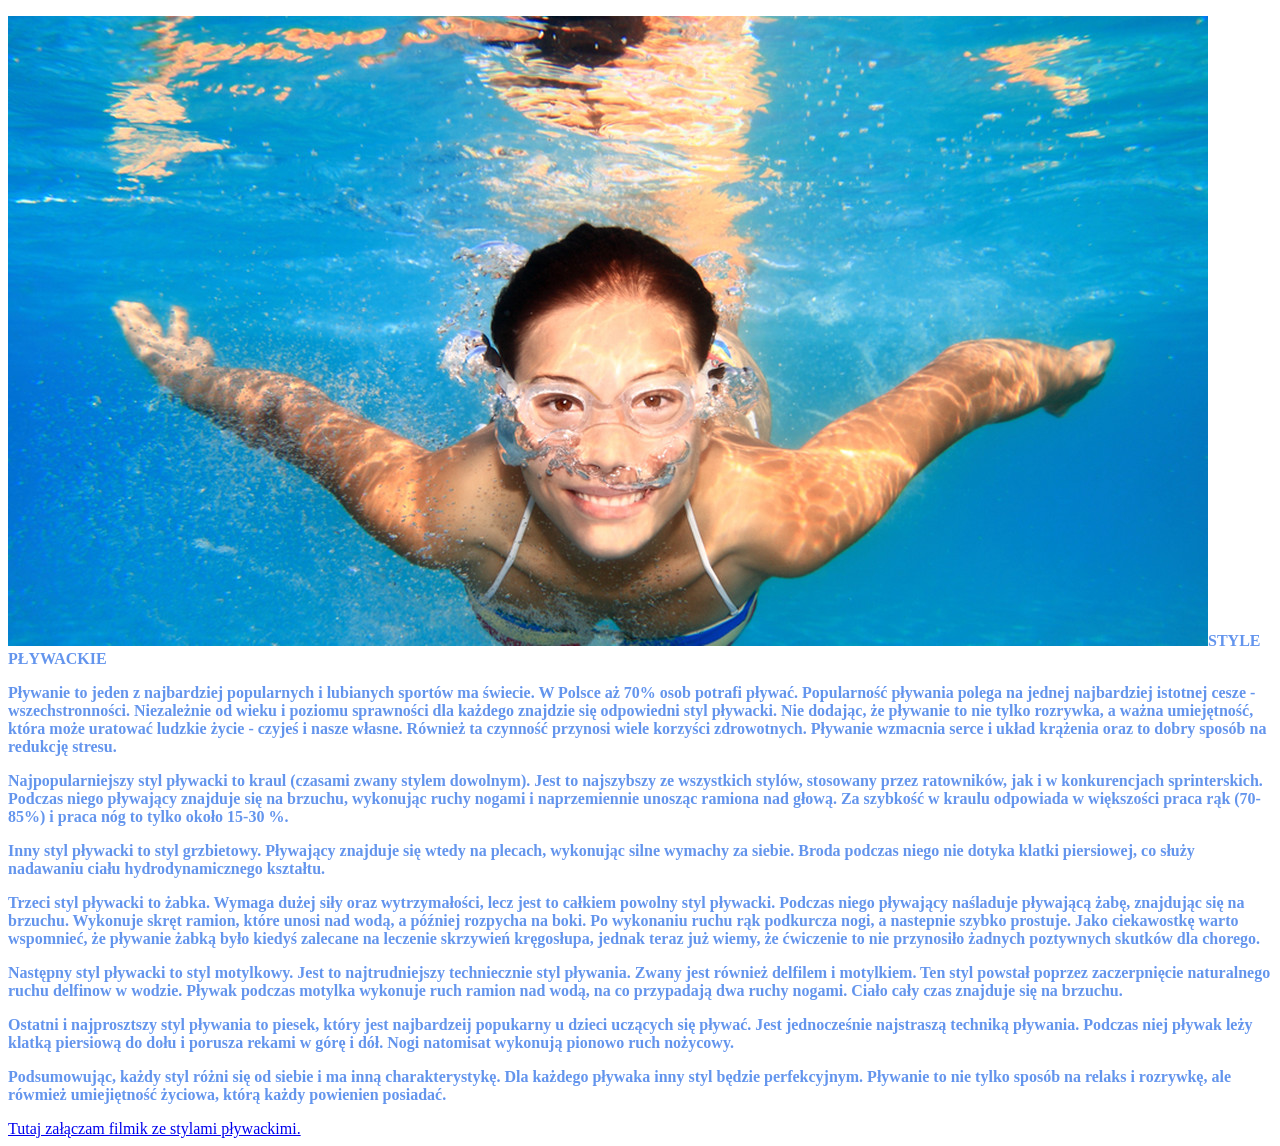
==== index.html @ d26239af "Add files via upload" ====
<!DOCTYPE html>
<html lang="en">
<head>
    <link rel="stylesheet" href="style.css">
    <meta charset="UTF-8">
    <meta http-equiv="X-UA-Compatible" content="IE=edge">
    <meta name="viewport" content="width=device-width, initial-scale=1.0">
    <title>Document</title>
</head>
<body>
    
<p><b><img src="plywanie (1).jpg" alt="">STYLE PŁYWACKIE</b></p>



<p>Pływanie to jeden z najbardziej popularnych i lubianych sportów ma świecie. W Polsce aż 70% osob potrafi pływać. Popularność pływania polega na jednej najbardziej istotnej cesze - wszechstronności. Niezależnie od wieku i poziomu sprawności dla każdego znajdzie się odpowiedni styl pływacki. Nie dodając, że pływanie to nie tylko rozrywka, a ważna umiejętność, która może uratować ludzkie życie - czyjeś i nasze własne. Również ta czynność przynosi wiele korzyści zdrowotnych. Pływanie wzmacnia serce i układ krążenia oraz to dobry sposób na redukcję stresu. </p>

<p>Najpopularniejszy styl pływacki to kraul (czasami zwany stylem dowolnym). Jest to najszybszy ze wszystkich stylów, stosowany przez ratowników, jak i w konkurencjach sprinterskich. Podczas niego pływający znajduje się na brzuchu, wykonując ruchy nogami i naprzemiennie unosząc ramiona nad głową. Za szybkość w kraulu odpowiada w większości praca rąk (70-85%) i praca nóg to tylko około 15-30 %.</p>

<p>Inny styl pływacki to styl grzbietowy. Pływający znajduje się wtedy na plecach, wykonując silne wymachy za siebie. Broda podczas niego nie dotyka klatki piersiowej, co służy nadawaniu ciału hydrodynamicznego kształtu. 
</p>
<p>Trzeci styl pływacki to żabka. Wymaga dużej siły oraz wytrzymałości, lecz jest to całkiem powolny styl pływacki. Podczas niego pływający naśladuje pływającą żabę, znajdując się na brzuchu. Wykonuje skręt ramion, które unosi nad wodą, a później rozpycha na boki. Po wykonaniu ruchu rąk podkurcza nogi, a nastepnie szybko prostuje. Jako ciekawostkę warto wspomnieć, że pływanie żabką było kiedyś zalecane na leczenie skrzywień kręgosłupa, jednak teraz już wiemy, że ćwiczenie to nie przynosiło żadnych poztywnych skutków dla chorego. </p>

<p>Następny styl pływacki to styl motylkowy. Jest to najtrudniejszy techniecznie styl pływania. Zwany jest również delfilem i motylkiem. Ten styl powstał poprzez zaczerpnięcie naturalnego ruchu delfinow w wodzie. Pływak podczas motylka wykonuje ruch ramion nad wodą, na co przypadają dwa ruchy nogami. Ciało cały czas znajduje się na brzuchu. 
</p>
<p>Ostatni i najprosztszy styl pływania to piesek, który jest najbardzeij popukarny u dzieci uczących się pływać. Jest jednocześnie najstraszą techniką pływania. Podczas niej pływak leży klatką piersiową do dołu i porusza rekami w górę i dół. Nogi natomisat wykonują pionowo ruch nożycowy. 
</p>
<p>Podsumowując, każdy styl różni się od siebie i ma inną charakterystykę. Dla każdego pływaka inny styl będzie perfekcyjnym. Pływanie to nie tylko sposób na relaks i rozrywkę, ale rówmież umiejiętność życiowa, którą każdy powienien posiadać. </p>

<div>
    <a href=" https://www.youtube.com/watch?v=p6wkquobqTQ">Tutaj załączam filmik ze stylami pływackimi.</a>
   
</div>
</body>
</html>
---- style.css ----
p{
font-weight: 900;
color:cornflowerblue
}
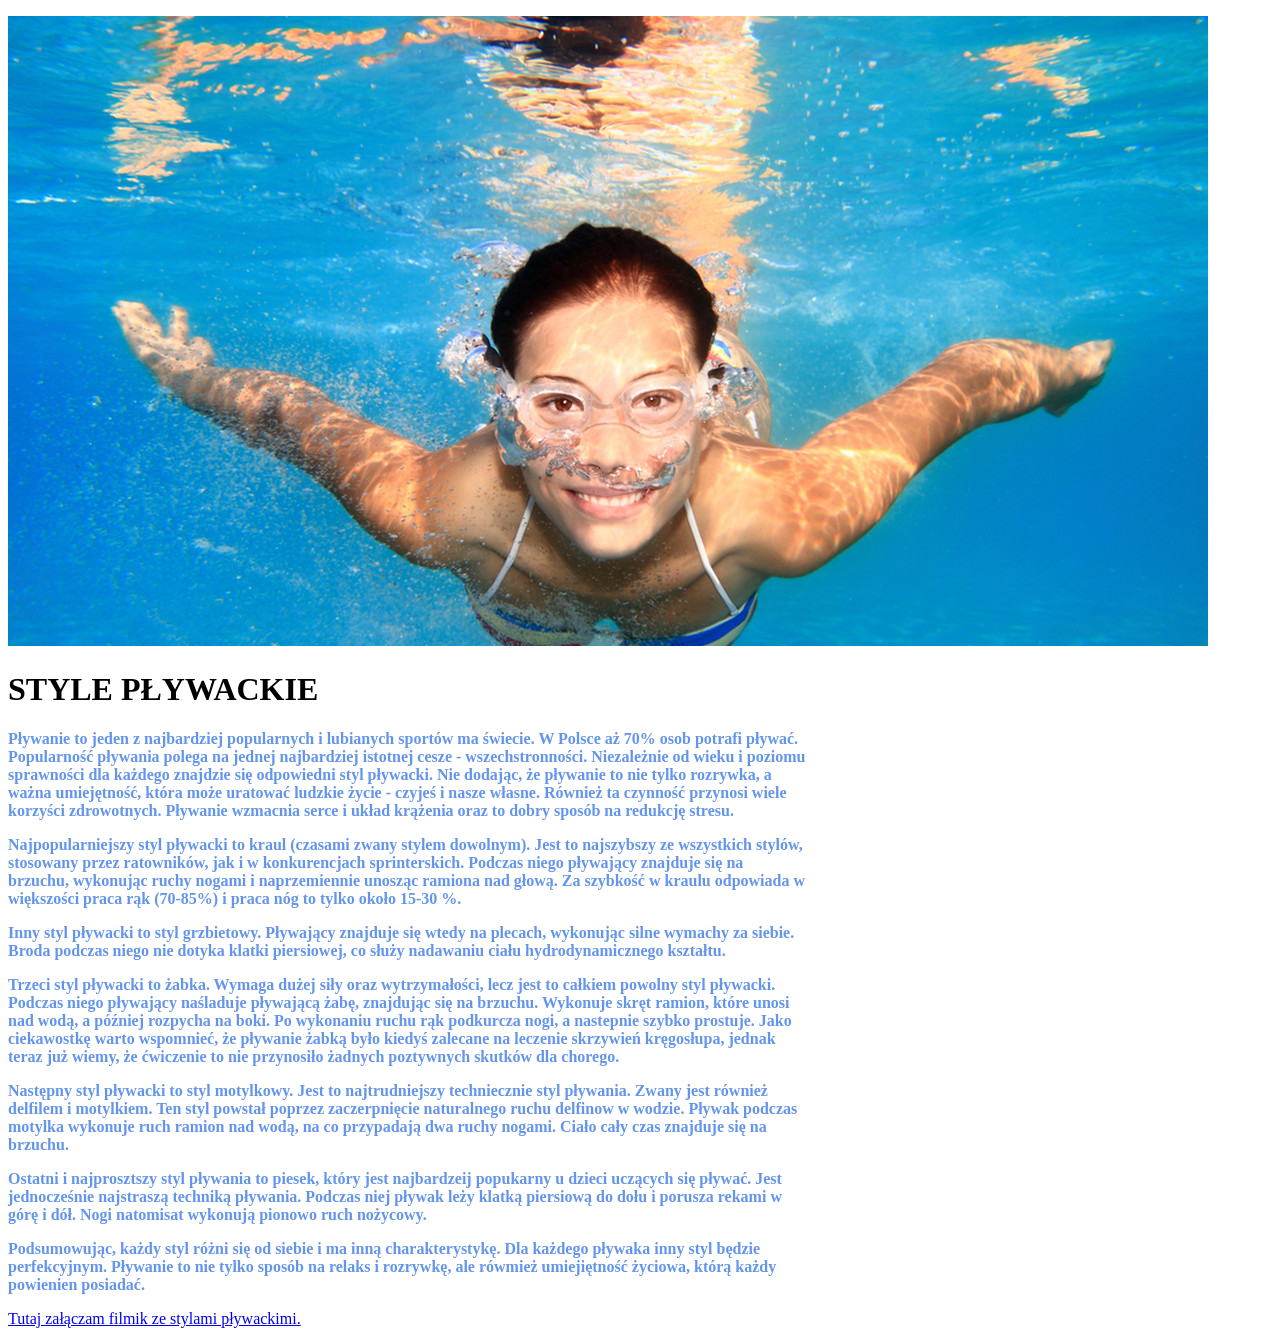
==== commit c774eb29: "Add files via upload" ====
--- a/index.html
+++ b/index.html
@@ -9,10 +9,14 @@
 </head>
 <body>
     
-<p><b><img src="plywanie (1).jpg" alt="">STYLE PŁYWACKIE</b></p>
 
 
 
+
+<div>
+   
+  <p><b><img src="plywanie (1).jpg" alt=""></b></p> 
+  <h1>STYLE PŁYWACKIE</h1>
 <p>Pływanie to jeden z najbardziej popularnych i lubianych sportów ma świecie. W Polsce aż 70% osob potrafi pływać. Popularność pływania polega na jednej najbardziej istotnej cesze - wszechstronności. Niezależnie od wieku i poziomu sprawności dla każdego znajdzie się odpowiedni styl pływacki. Nie dodając, że pływanie to nie tylko rozrywka, a ważna umiejętność, która może uratować ludzkie życie - czyjeś i nasze własne. Również ta czynność przynosi wiele korzyści zdrowotnych. Pływanie wzmacnia serce i układ krążenia oraz to dobry sposób na redukcję stresu. </p>
 
 <p>Najpopularniejszy styl pływacki to kraul (czasami zwany stylem dowolnym). Jest to najszybszy ze wszystkich stylów, stosowany przez ratowników, jak i w konkurencjach sprinterskich. Podczas niego pływający znajduje się na brzuchu, wykonując ruchy nogami i naprzemiennie unosząc ramiona nad głową. Za szybkość w kraulu odpowiada w większości praca rąk (70-85%) i praca nóg to tylko około 15-30 %.</p>
@@ -26,10 +30,7 @@
 <p>Ostatni i najprosztszy styl pływania to piesek, który jest najbardzeij popukarny u dzieci uczących się pływać. Jest jednocześnie najstraszą techniką pływania. Podczas niej pływak leży klatką piersiową do dołu i porusza rekami w górę i dół. Nogi natomisat wykonują pionowo ruch nożycowy. 
 </p>
 <p>Podsumowując, każdy styl różni się od siebie i ma inną charakterystykę. Dla każdego pływaka inny styl będzie perfekcyjnym. Pływanie to nie tylko sposób na relaks i rozrywkę, ale rówmież umiejiętność życiowa, którą każdy powienien posiadać. </p>
-
-<div>
-    <a href=" https://www.youtube.com/watch?v=p6wkquobqTQ">Tutaj załączam filmik ze stylami pływackimi.</a>
-   
+ <a href=" https://www.youtube.com/watch?v=p6wkquobqTQ">Tutaj załączam filmik ze stylami pływackimi.</a>
 </div>
 </body>
 </html>
--- a/style.css
+++ b/style.css
@@ -1,4 +1,9 @@
 p{
 font-weight: 900;
 color:cornflowerblue
+}
+div{
+
+max-width: 800px;
+
 }
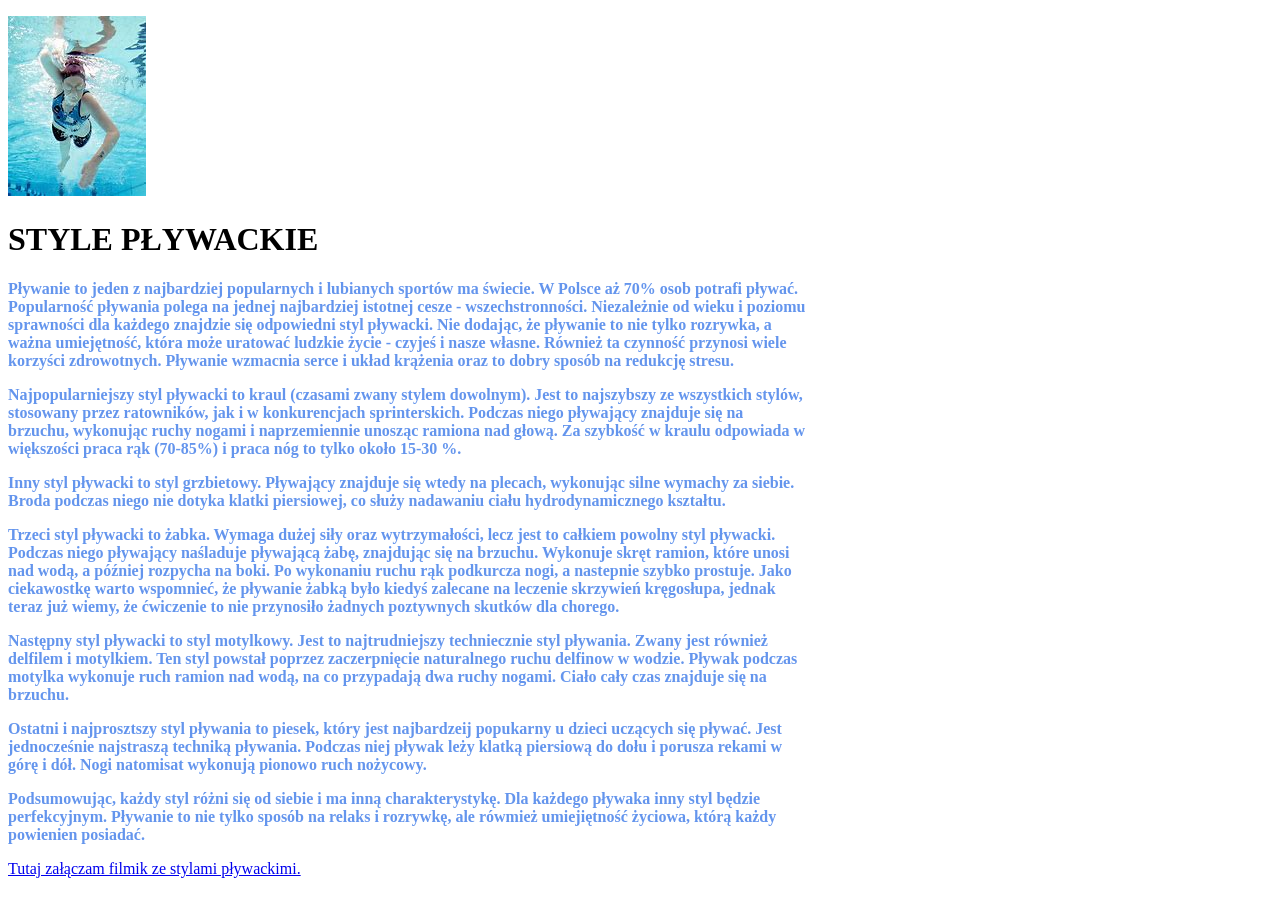
==== commit bfcaff02: "Add files via upload" ====
--- a/index.html
+++ b/index.html
@@ -15,7 +15,7 @@
 
 <div>
    
-  <p><b><img src="plywanie (1).jpg" alt=""></b></p> 
+  <p><b><img src="OIP.jfif" alt=""></b></p> 
   <h1>STYLE PŁYWACKIE</h1>
 <p>Pływanie to jeden z najbardziej popularnych i lubianych sportów ma świecie. W Polsce aż 70% osob potrafi pływać. Popularność pływania polega na jednej najbardziej istotnej cesze - wszechstronności. Niezależnie od wieku i poziomu sprawności dla każdego znajdzie się odpowiedni styl pływacki. Nie dodając, że pływanie to nie tylko rozrywka, a ważna umiejętność, która może uratować ludzkie życie - czyjeś i nasze własne. Również ta czynność przynosi wiele korzyści zdrowotnych. Pływanie wzmacnia serce i układ krążenia oraz to dobry sposób na redukcję stresu. </p>
 
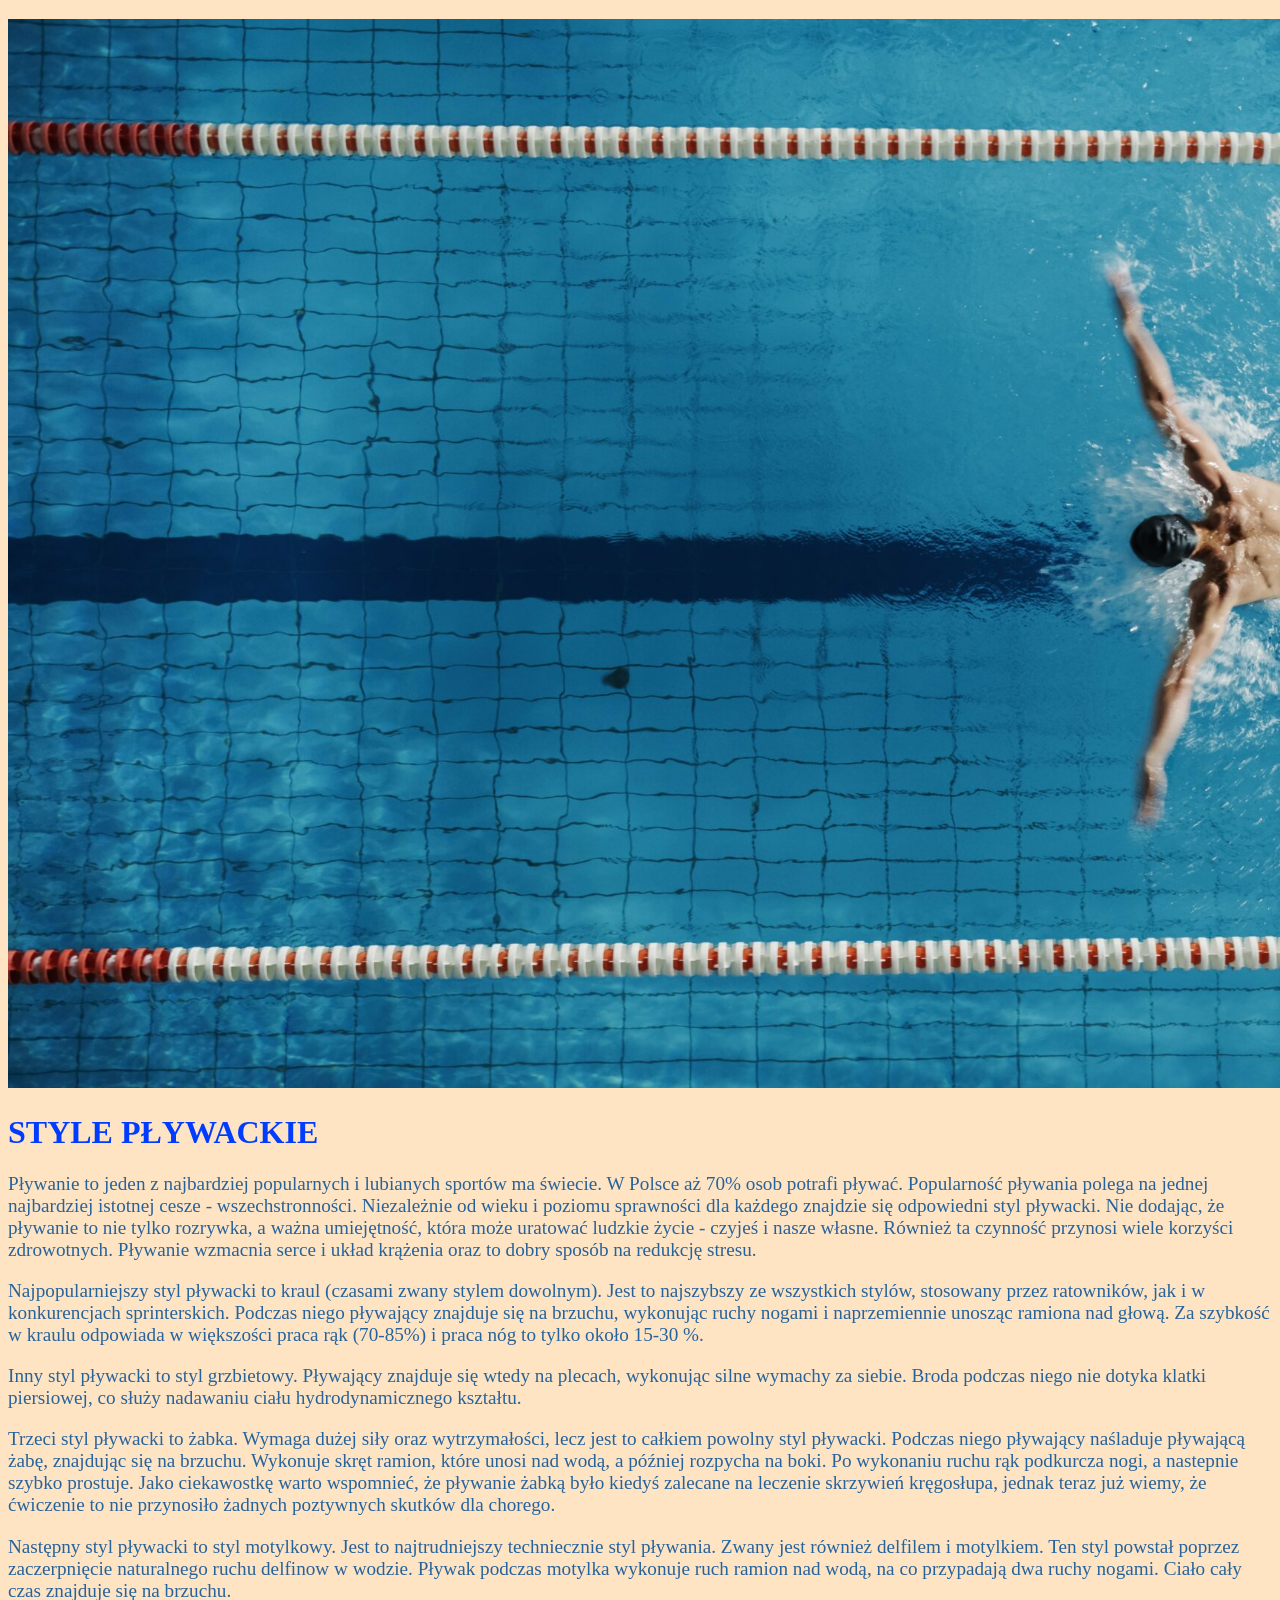
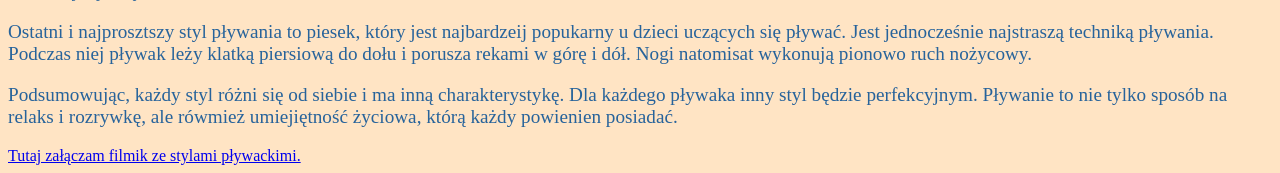
==== commit b9234fc3: "Add files via upload" ====
--- a/index.html
+++ b/index.html
@@ -15,7 +15,7 @@
 
 <div>
    
-  <p><b><img src="OIP.jfif" alt=""></b></p> 
+  <p><b><img src="zdjecie2.jpeg" width="1900" alt=""></b></p> 
   <h1>STYLE PŁYWACKIE</h1>
 <p>Pływanie to jeden z najbardziej popularnych i lubianych sportów ma świecie. W Polsce aż 70% osob potrafi pływać. Popularność pływania polega na jednej najbardziej istotnej cesze - wszechstronności. Niezależnie od wieku i poziomu sprawności dla każdego znajdzie się odpowiedni styl pływacki. Nie dodając, że pływanie to nie tylko rozrywka, a ważna umiejętność, która może uratować ludzkie życie - czyjeś i nasze własne. Również ta czynność przynosi wiele korzyści zdrowotnych. Pływanie wzmacnia serce i układ krążenia oraz to dobry sposób na redukcję stresu. </p>
 
@@ -27,6 +27,7 @@
 
 <p>Następny styl pływacki to styl motylkowy. Jest to najtrudniejszy techniecznie styl pływania. Zwany jest również delfilem i motylkiem. Ten styl powstał poprzez zaczerpnięcie naturalnego ruchu delfinow w wodzie. Pływak podczas motylka wykonuje ruch ramion nad wodą, na co przypadają dwa ruchy nogami. Ciało cały czas znajduje się na brzuchu. 
 </p>
+
 <p>Ostatni i najprosztszy styl pływania to piesek, który jest najbardzeij popukarny u dzieci uczących się pływać. Jest jednocześnie najstraszą techniką pływania. Podczas niej pływak leży klatką piersiową do dołu i porusza rekami w górę i dół. Nogi natomisat wykonują pionowo ruch nożycowy. 
 </p>
 <p>Podsumowując, każdy styl różni się od siebie i ma inną charakterystykę. Dla każdego pływaka inny styl będzie perfekcyjnym. Pływanie to nie tylko sposób na relaks i rozrywkę, ale rówmież umiejiętność życiowa, którą każdy powienien posiadać. </p>
--- a/style.css
+++ b/style.css
@@ -1,9 +1,18 @@
 p{
-font-weight: 900;
-color:cornflowerblue
+font-size: larger;
+color:rgb(39, 99, 155)
 }
 div{
 
-max-width: 800px;
+max-width: 1;
 
+}
+
+h1{
+font-weight: 200000;
+color:rgb(0, 60, 255)
+}
+
+body{
+background-color: bisque;
 }
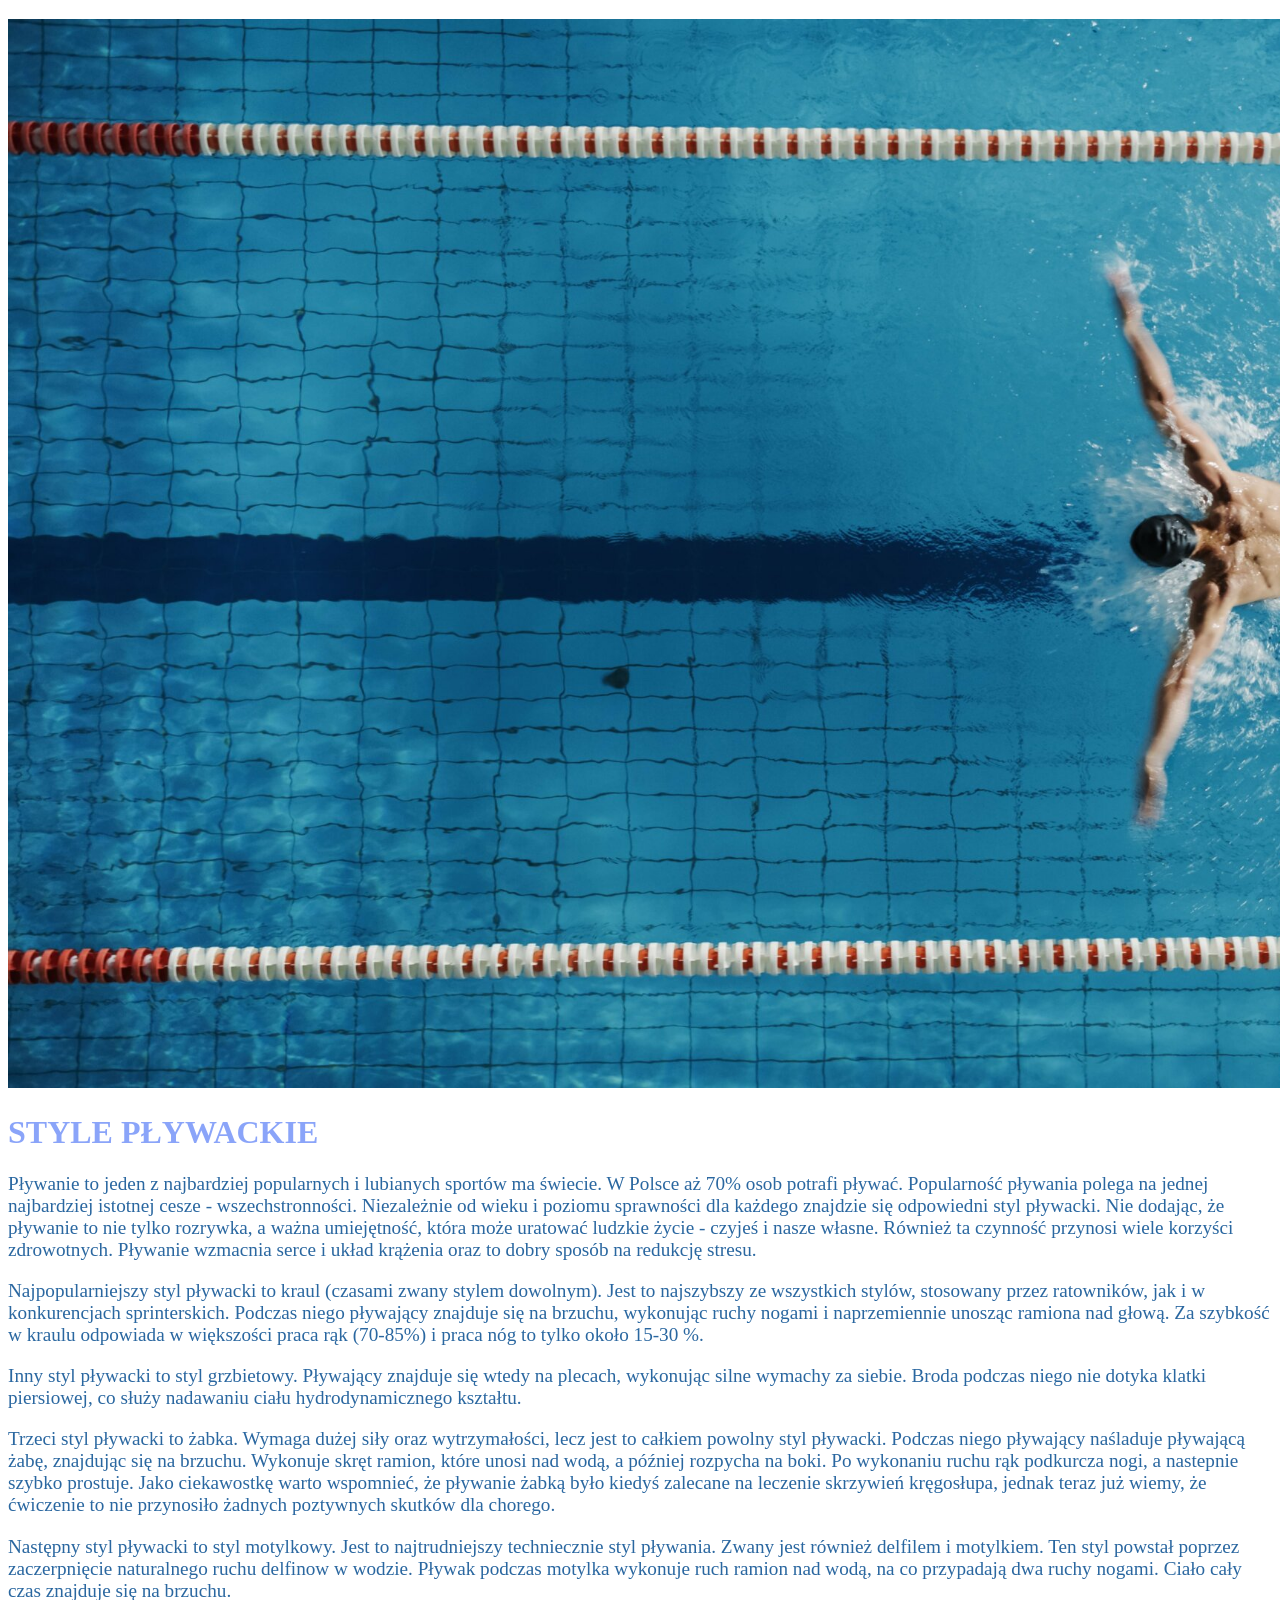
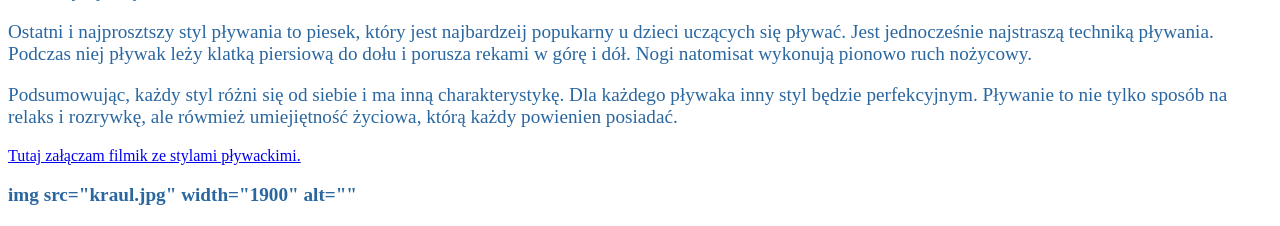
==== commit cef813f5: "Add files via upload" ====
--- a/index.html
+++ b/index.html
@@ -33,6 +33,7 @@
 <p>Podsumowując, każdy styl różni się od siebie i ma inną charakterystykę. Dla każdego pływaka inny styl będzie perfekcyjnym. Pływanie to nie tylko sposób na relaks i rozrywkę, ale rówmież umiejiętność życiowa, którą każdy powienien posiadać. </p>
  <a href=" https://www.youtube.com/watch?v=p6wkquobqTQ">Tutaj załączam filmik ze stylami pływackimi.</a>
 </div>
+<p><b>img src="kraul.jpg" width="1900" alt=""</b></p>
 </body>
 </html>
 
--- a/style.css
+++ b/style.css
@@ -1,6 +1,6 @@
 p{
 font-size: larger;
-color:rgb(39, 99, 155)
+color:rgb(42, 103, 160)
 }
 div{
 
@@ -10,9 +10,9 @@
 
 h1{
 font-weight: 200000;
-color:rgb(0, 60, 255)
+color:rgb(138, 164, 249)
 }
 
 body{
-background-color: bisque;
+background-color: rgb(255, 255, 255);
 }
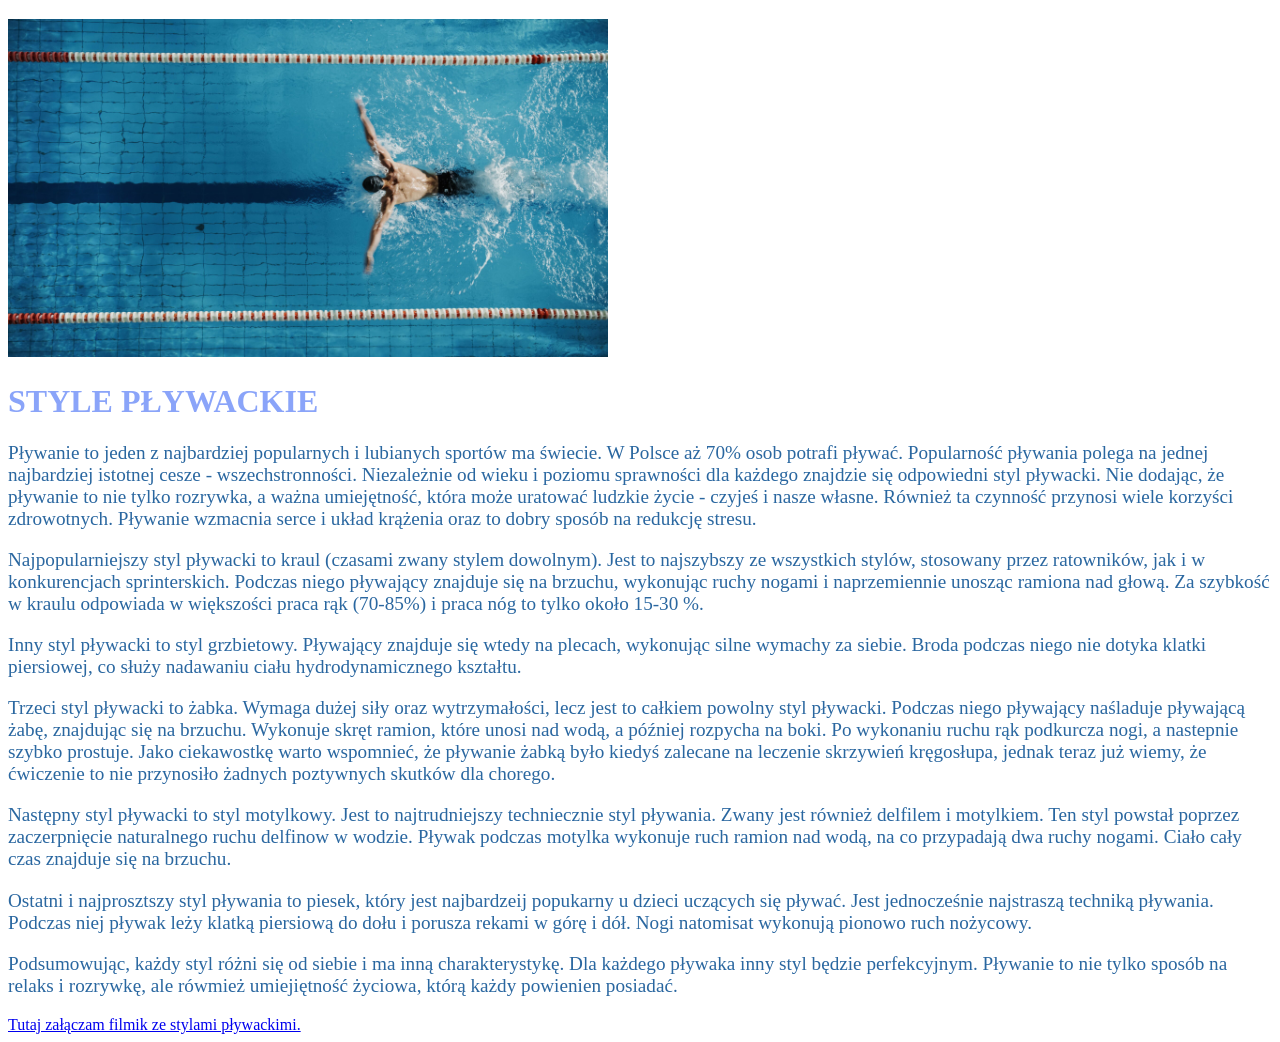
==== commit 6651d63c: "Add files via upload" ====
--- a/index.html
+++ b/index.html
@@ -15,7 +15,7 @@
 
 <div>
    
-  <p><b><img src="zdjecie2.jpeg" width="1900" alt=""></b></p> 
+  <p><b><img src="zdjecie2.jpeg" width="600" alt=""></b></p> 
   <h1>STYLE PŁYWACKIE</h1>
 <p>Pływanie to jeden z najbardziej popularnych i lubianych sportów ma świecie. W Polsce aż 70% osob potrafi pływać. Popularność pływania polega na jednej najbardziej istotnej cesze - wszechstronności. Niezależnie od wieku i poziomu sprawności dla każdego znajdzie się odpowiedni styl pływacki. Nie dodając, że pływanie to nie tylko rozrywka, a ważna umiejętność, która może uratować ludzkie życie - czyjeś i nasze własne. Również ta czynność przynosi wiele korzyści zdrowotnych. Pływanie wzmacnia serce i układ krążenia oraz to dobry sposób na redukcję stresu. </p>
 
@@ -33,7 +33,6 @@
 <p>Podsumowując, każdy styl różni się od siebie i ma inną charakterystykę. Dla każdego pływaka inny styl będzie perfekcyjnym. Pływanie to nie tylko sposób na relaks i rozrywkę, ale rówmież umiejiętność życiowa, którą każdy powienien posiadać. </p>
  <a href=" https://www.youtube.com/watch?v=p6wkquobqTQ">Tutaj załączam filmik ze stylami pływackimi.</a>
 </div>
-<p><b>img src="kraul.jpg" width="1900" alt=""</b></p>
 </body>
 </html>
 
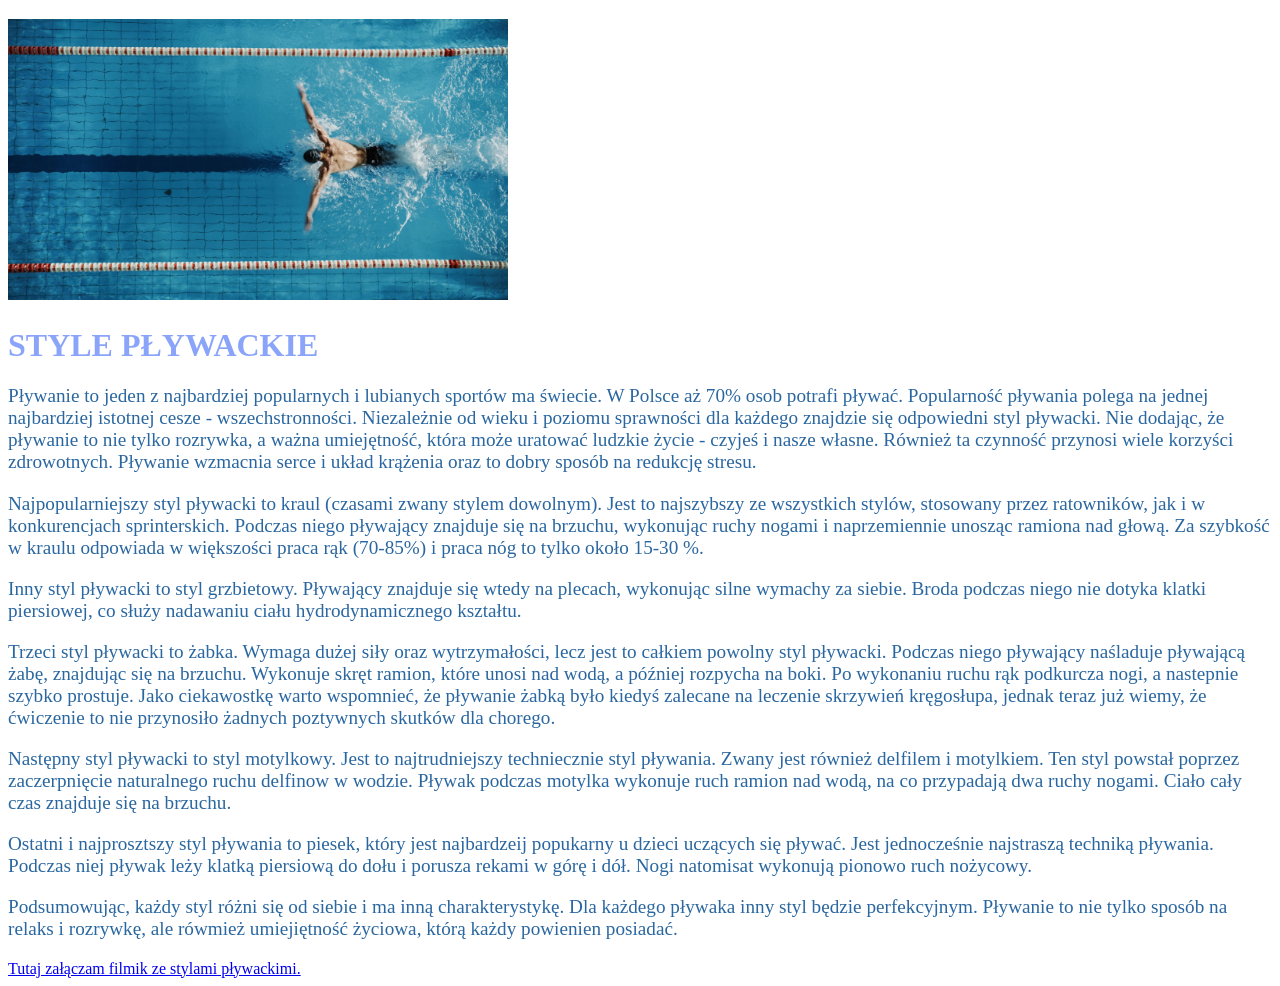
==== commit 50e1119e: "Add files via upload" ====
--- a/index.html
+++ b/index.html
@@ -15,7 +15,7 @@
 
 <div>
    
-  <p><b><img src="zdjecie2.jpeg" width="600" alt=""></b></p> 
+  <p><b><img src="zdjecie2.jpeg" width="500" alt=""></b></p> 
   <h1>STYLE PŁYWACKIE</h1>
 <p>Pływanie to jeden z najbardziej popularnych i lubianych sportów ma świecie. W Polsce aż 70% osob potrafi pływać. Popularność pływania polega na jednej najbardziej istotnej cesze - wszechstronności. Niezależnie od wieku i poziomu sprawności dla każdego znajdzie się odpowiedni styl pływacki. Nie dodając, że pływanie to nie tylko rozrywka, a ważna umiejętność, która może uratować ludzkie życie - czyjeś i nasze własne. Również ta czynność przynosi wiele korzyści zdrowotnych. Pływanie wzmacnia serce i układ krążenia oraz to dobry sposób na redukcję stresu. </p>
 
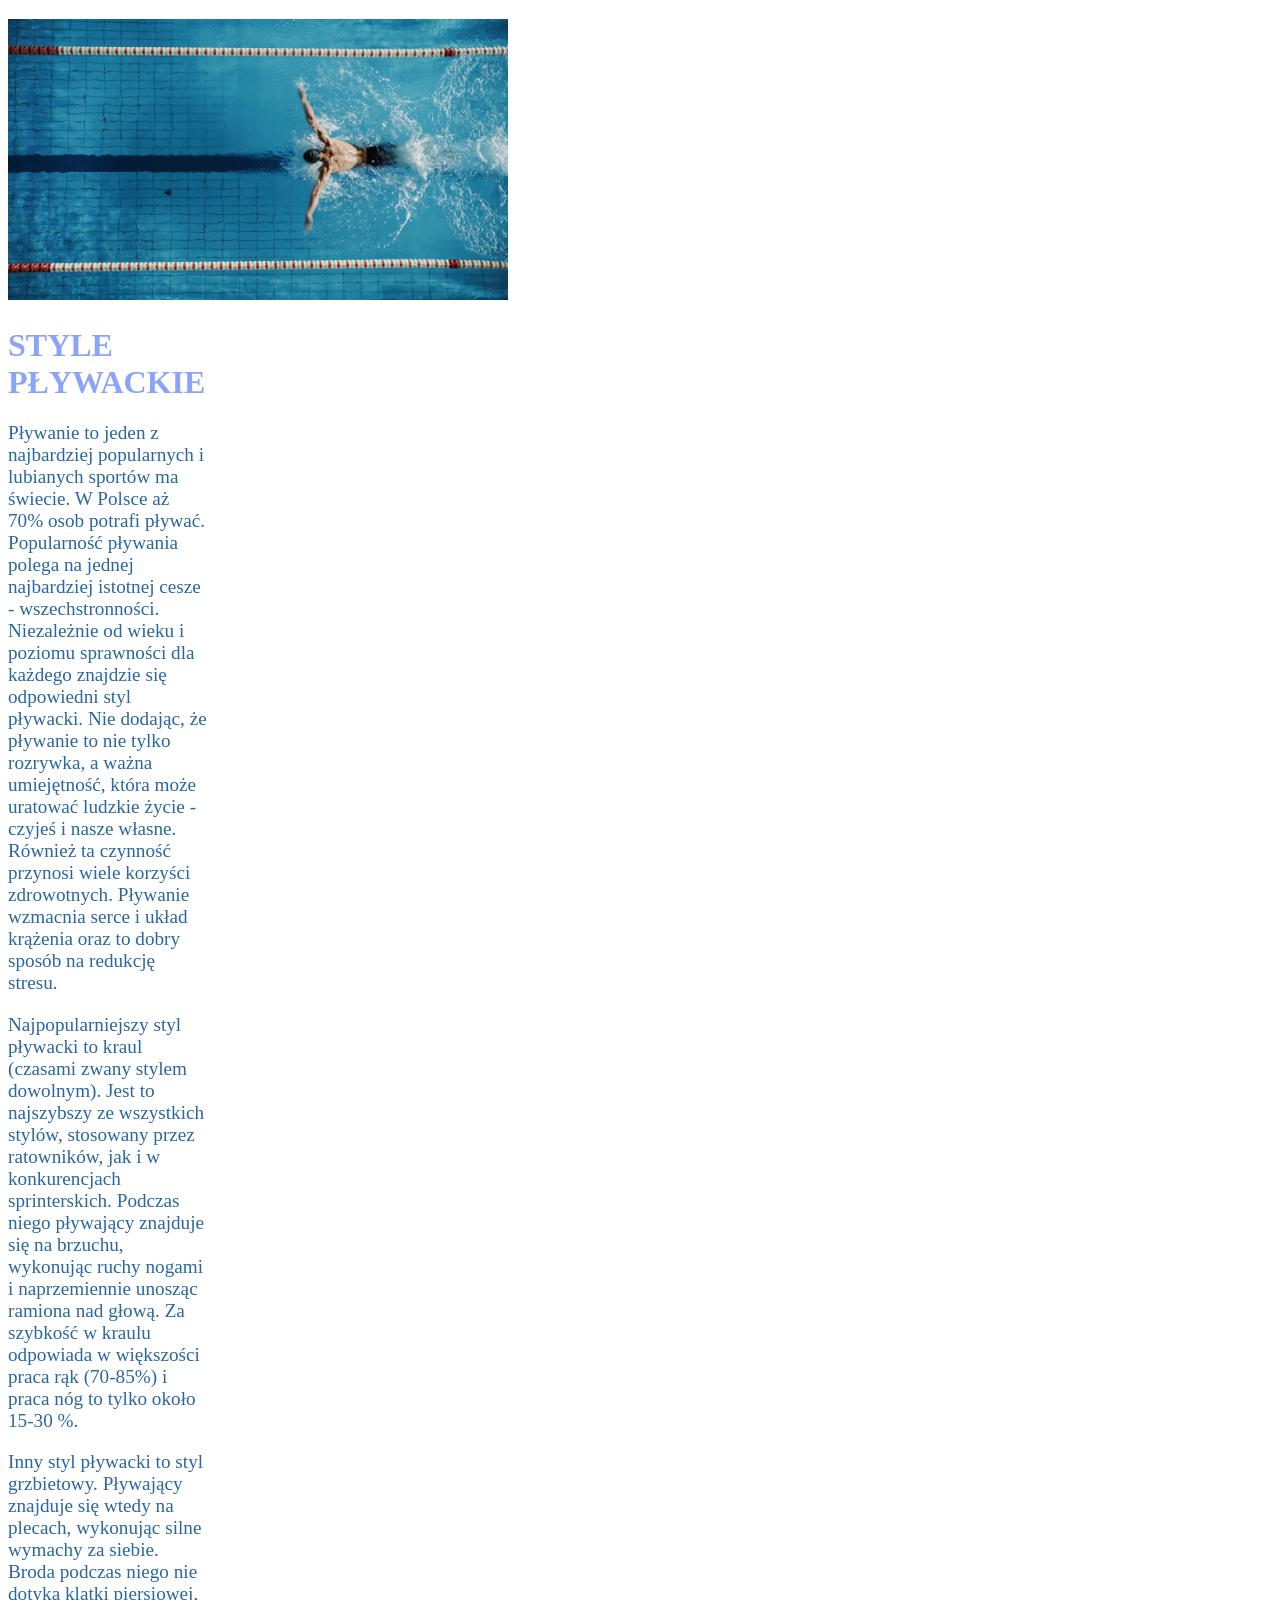
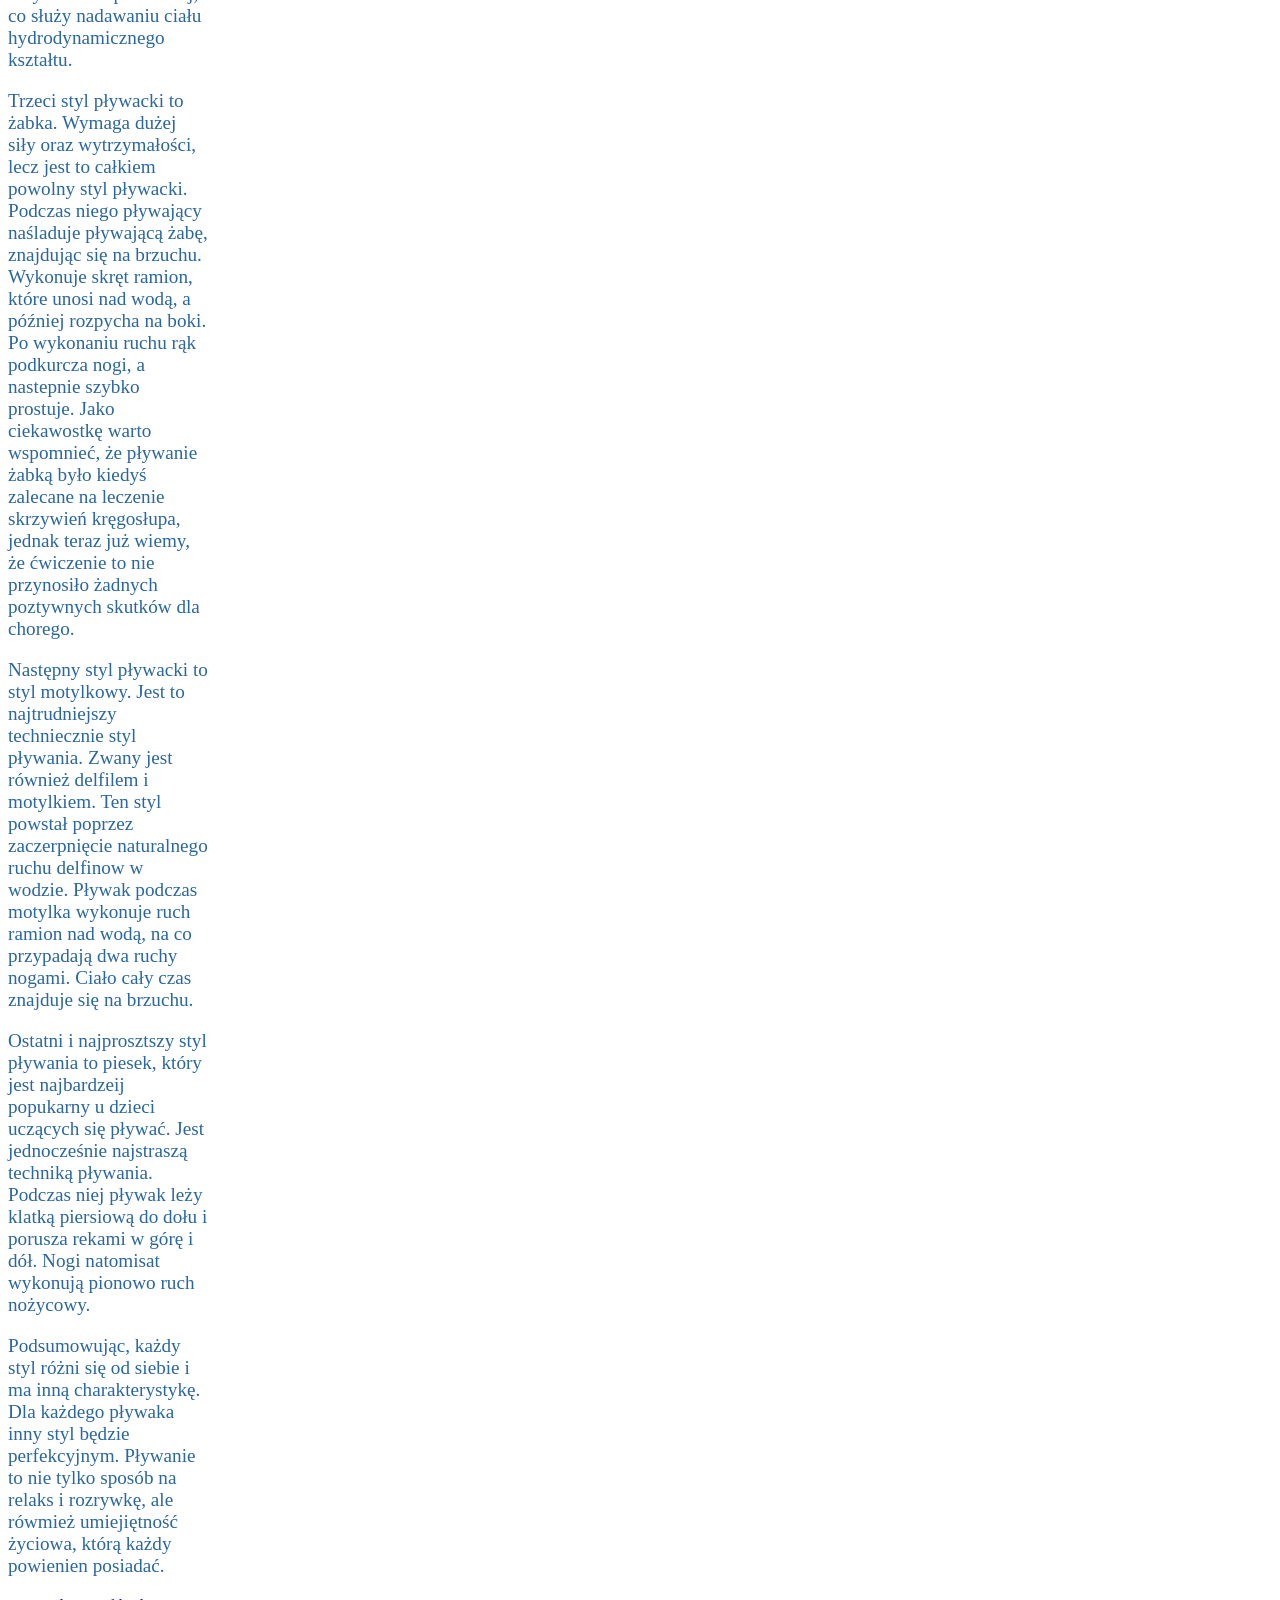
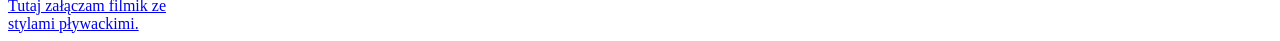
==== commit e498e711: "Add files via upload" ====
--- a/index.html
+++ b/index.html
@@ -33,6 +33,7 @@
 <p>Podsumowując, każdy styl różni się od siebie i ma inną charakterystykę. Dla każdego pływaka inny styl będzie perfekcyjnym. Pływanie to nie tylko sposób na relaks i rozrywkę, ale rówmież umiejiętność życiowa, którą każdy powienien posiadać. </p>
  <a href=" https://www.youtube.com/watch?v=p6wkquobqTQ">Tutaj załączam filmik ze stylami pływackimi.</a>
 </div>
+
 </body>
 </html>
 
--- a/style.css
+++ b/style.css
@@ -4,7 +4,7 @@
 }
 div{
 
-max-width: 1;
+max-width: 200px;
 
 }
 
